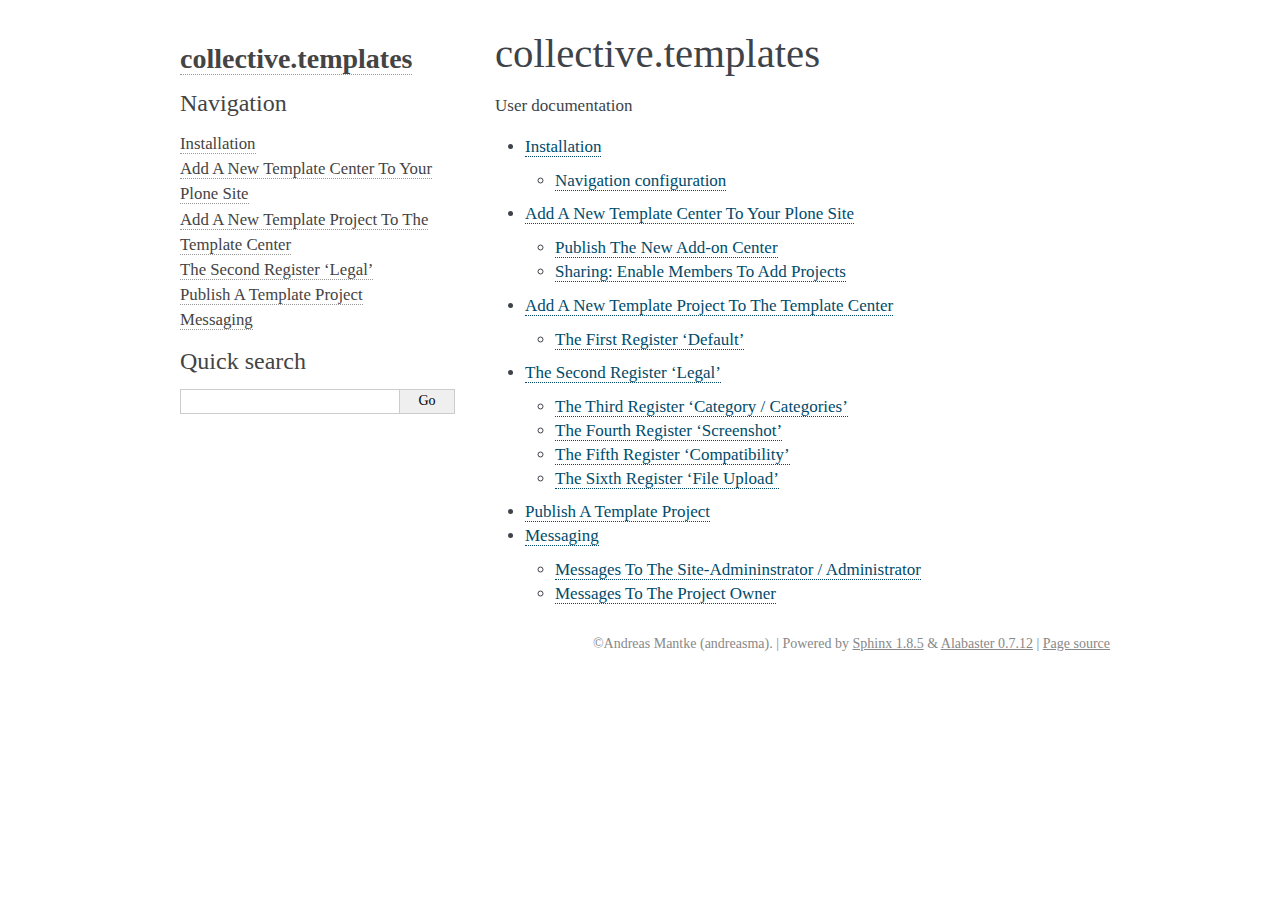
==== docs/html/index.html @ 9768138c "add html version of the documentation" ====
<!DOCTYPE html PUBLIC "-//W3C//DTD XHTML 1.0 Transitional//EN"
  "http://www.w3.org/TR/xhtml1/DTD/xhtml1-transitional.dtd">

<html xmlns="http://www.w3.org/1999/xhtml">
  <head>
    <meta http-equiv="X-UA-Compatible" content="IE=Edge" />
    <meta http-equiv="Content-Type" content="text/html; charset=utf-8" />
    <title>collective.templates &#8212; collective.templates 3.0 documentation</title>
    <link rel="stylesheet" href="_static/alabaster.css" type="text/css" />
    <link rel="stylesheet" href="_static/pygments.css" type="text/css" />
    <script type="text/javascript" id="documentation_options" data-url_root="./" src="_static/documentation_options.js"></script>
    <script type="text/javascript" src="_static/jquery.js"></script>
    <script type="text/javascript" src="_static/underscore.js"></script>
    <script type="text/javascript" src="_static/doctools.js"></script>
    <script type="text/javascript" src="_static/language_data.js"></script>
    <link rel="index" title="Index" href="genindex.html" />
    <link rel="search" title="Search" href="search.html" />
    <link rel="next" title="Installation" href="source/installation.html" />
   
  <link rel="stylesheet" href="_static/custom.css" type="text/css" />
  
  
  <meta name="viewport" content="width=device-width, initial-scale=0.9, maximum-scale=0.9" />

  </head><body>
  

    <div class="document">
      <div class="documentwrapper">
        <div class="bodywrapper">
          

          <div class="body" role="main">
            
  <div class="section" id="collective-templates">
<h1>collective.templates<a class="headerlink" href="#collective-templates" title="Permalink to this headline">¶</a></h1>
<p>User documentation</p>
<div class="toctree-wrapper compound">
<ul>
<li class="toctree-l1"><a class="reference internal" href="source/installation.html">Installation</a><ul>
<li class="toctree-l2"><a class="reference internal" href="source/installation.html#navigation-configuration">Navigation configuration</a></li>
</ul>
</li>
<li class="toctree-l1"><a class="reference internal" href="source/addnewtemplatecenter.html">Add A New Template Center To Your Plone Site</a><ul>
<li class="toctree-l2"><a class="reference internal" href="source/addnewtemplatecenter.html#publish-the-new-add-on-center">Publish The New Add-on Center</a></li>
<li class="toctree-l2"><a class="reference internal" href="source/addnewtemplatecenter.html#sharing-enable-members-to-add-projects">Sharing: Enable Members To Add Projects</a></li>
</ul>
</li>
<li class="toctree-l1"><a class="reference internal" href="source/addnewtemplateproject.html">Add A New Template Project To The Template Center</a><ul>
<li class="toctree-l2"><a class="reference internal" href="source/addnewtemplateproject.html#the-first-register-default">The First Register ‘Default’</a></li>
</ul>
</li>
<li class="toctree-l1"><a class="reference internal" href="source/addnewtemplateproject.html#the-second-register-legal">The Second Register ‘Legal’</a><ul>
<li class="toctree-l2"><a class="reference internal" href="source/addnewtemplateproject.html#the-third-register-category-categories">The Third Register ‘Category / Categories’</a></li>
<li class="toctree-l2"><a class="reference internal" href="source/addnewtemplateproject.html#the-fourth-register-screenshot">The Fourth Register ‘Screenshot’</a></li>
<li class="toctree-l2"><a class="reference internal" href="source/addnewtemplateproject.html#the-fifth-register-compatibility">The Fifth Register ‘Compatibility’</a></li>
<li class="toctree-l2"><a class="reference internal" href="source/addnewtemplateproject.html#the-sixth-register-file-upload">The Sixth Register ‘File Upload’</a></li>
</ul>
</li>
<li class="toctree-l1"><a class="reference internal" href="source/publishtemplateproject.html">Publish A Template Project</a></li>
<li class="toctree-l1"><a class="reference internal" href="source/messaging.html">Messaging</a><ul>
<li class="toctree-l2"><a class="reference internal" href="source/messaging.html#messages-to-the-site-admininstrator-administrator">Messages To The Site-Admininstrator / Administrator</a></li>
<li class="toctree-l2"><a class="reference internal" href="source/messaging.html#messages-to-the-project-owner">Messages To The Project Owner</a></li>
</ul>
</li>
</ul>
</div>
</div>


          </div>
          
        </div>
      </div>
      <div class="sphinxsidebar" role="navigation" aria-label="main navigation">
        <div class="sphinxsidebarwrapper">
<h1 class="logo"><a href="#">collective.templates</a></h1>








<h3>Navigation</h3>
<ul>
<li class="toctree-l1"><a class="reference internal" href="source/installation.html">Installation</a></li>
<li class="toctree-l1"><a class="reference internal" href="source/addnewtemplatecenter.html">Add A New Template Center To Your Plone Site</a></li>
<li class="toctree-l1"><a class="reference internal" href="source/addnewtemplateproject.html">Add A New Template Project To The Template Center</a></li>
<li class="toctree-l1"><a class="reference internal" href="source/addnewtemplateproject.html#the-second-register-legal">The Second Register ‘Legal’</a></li>
<li class="toctree-l1"><a class="reference internal" href="source/publishtemplateproject.html">Publish A Template Project</a></li>
<li class="toctree-l1"><a class="reference internal" href="source/messaging.html">Messaging</a></li>
</ul>

<div class="relations">
<h3>Related Topics</h3>
<ul>
  <li><a href="#">Documentation overview</a><ul>
      <li>Next: <a href="source/installation.html" title="next chapter">Installation</a></li>
  </ul></li>
</ul>
</div>
<div id="searchbox" style="display: none" role="search">
  <h3>Quick search</h3>
    <div class="searchformwrapper">
    <form class="search" action="search.html" method="get">
      <input type="text" name="q" />
      <input type="submit" value="Go" />
      <input type="hidden" name="check_keywords" value="yes" />
      <input type="hidden" name="area" value="default" />
    </form>
    </div>
</div>
<script type="text/javascript">$('#searchbox').show(0);</script>








        </div>
      </div>
      <div class="clearer"></div>
    </div>
    <div class="footer">
      &copy;Andreas Mantke (andreasma).
      
      |
      Powered by <a href="http://sphinx-doc.org/">Sphinx 1.8.5</a>
      &amp; <a href="https://github.com/bitprophet/alabaster">Alabaster 0.7.12</a>
      
      |
      <a href="_sources/index.rst.txt"
          rel="nofollow">Page source</a>
    </div>

    

    
  </body>
</html>
---- docs/html/_static/alabaster.css ----
@import url("basic.css");

/* -- page layout ----------------------------------------------------------- */

body {
    font-family: Georgia, serif;
    font-size: 17px;
    background-color: #fff;
    color: #000;
    margin: 0;
    padding: 0;
}


div.document {
    width: 940px;
    margin: 30px auto 0 auto;
}

div.documentwrapper {
    float: left;
    width: 100%;
}

div.bodywrapper {
    margin: 0 0 0 220px;
}

div.sphinxsidebar {
    width: 220px;
    font-size: 14px;
    line-height: 1.5;
}

hr {
    border: 1px solid #B1B4B6;
}

div.body {
    background-color: #fff;
    color: #3E4349;
    padding: 0 30px 0 30px;
}

div.body > .section {
    text-align: left;
}

div.footer {
    width: 940px;
    margin: 20px auto 30px auto;
    font-size: 14px;
    color: #888;
    text-align: right;
}

div.footer a {
    color: #888;
}

p.caption {
    font-family: inherit;
    font-size: inherit;
}


div.relations {
    display: none;
}


div.sphinxsidebar a {
    color: #444;
    text-decoration: none;
    border-bottom: 1px dotted #999;
}

div.sphinxsidebar a:hover {
    border-bottom: 1px solid #999;
}

div.sphinxsidebarwrapper {
    padding: 18px 10px;
}

div.sphinxsidebarwrapper p.logo {
    padding: 0;
    margin: -10px 0 0 0px;
    text-align: center;
}

div.sphinxsidebarwrapper h1.logo {
    margin-top: -10px;
    text-align: center;
    margin-bottom: 5px;
    text-align: left;
}

div.sphinxsidebarwrapper h1.logo-name {
    margin-top: 0px;
}

div.sphinxsidebarwrapper p.blurb {
    margin-top: 0;
    font-style: normal;
}

div.sphinxsidebar h3,
div.sphinxsidebar h4 {
    font-family: Georgia, serif;
    color: #444;
    font-size: 24px;
    font-weight: normal;
    margin: 0 0 5px 0;
    padding: 0;
}

div.sphinxsidebar h4 {
    font-size: 20px;
}

div.sphinxsidebar h3 a {
    color: #444;
}

div.sphinxsidebar p.logo a,
div.sphinxsidebar h3 a,
div.sphinxsidebar p.logo a:hover,
div.sphinxsidebar h3 a:hover {
    border: none;
}

div.sphinxsidebar p {
    color: #555;
    margin: 10px 0;
}

div.sphinxsidebar ul {
    margin: 10px 0;
    padding: 0;
    color: #000;
}

div.sphinxsidebar ul li.toctree-l1 > a {
    font-size: 120%;
}

div.sphinxsidebar ul li.toctree-l2 > a {
    font-size: 110%;
}

div.sphinxsidebar input {
    border: 1px solid #CCC;
    font-family: Georgia, serif;
    font-size: 1em;
}

div.sphinxsidebar hr {
    border: none;
    height: 1px;
    color: #AAA;
    background: #AAA;

    text-align: left;
    margin-left: 0;
    width: 50%;
}

div.sphinxsidebar .badge {
    border-bottom: none;
}

div.sphinxsidebar .badge:hover {
    border-bottom: none;
}

/* To address an issue with donation coming after search */
div.sphinxsidebar h3.donation {
    margin-top: 10px;
}

/* -- body styles ----------------------------------------------------------- */

a {
    color: #004B6B;
    text-decoration: underline;
}

a:hover {
    color: #6D4100;
    text-decoration: underline;
}

div.body h1,
div.body h2,
div.body h3,
div.body h4,
div.body h5,
div.body h6 {
    font-family: Georgia, serif;
    font-weight: normal;
    margin: 30px 0px 10px 0px;
    padding: 0;
}

div.body h1 { margin-top: 0; padding-top: 0; font-size: 240%; }
div.body h2 { font-size: 180%; }
div.body h3 { font-size: 150%; }
div.body h4 { font-size: 130%; }
div.body h5 { font-size: 100%; }
div.body h6 { font-size: 100%; }

a.headerlink {
    color: #DDD;
    padding: 0 4px;
    text-decoration: none;
}

a.headerlink:hover {
    color: #444;
    background: #EAEAEA;
}

div.body p, div.body dd, div.body li {
    line-height: 1.4em;
}

div.admonition {
    margin: 20px 0px;
    padding: 10px 30px;
    background-color: #EEE;
    border: 1px solid #CCC;
}

div.admonition tt.xref, div.admonition code.xref, div.admonition a tt {
    background-color: #FBFBFB;
    border-bottom: 1px solid #fafafa;
}

div.admonition p.admonition-title {
    font-family: Georgia, serif;
    font-weight: normal;
    font-size: 24px;
    margin: 0 0 10px 0;
    padding: 0;
    line-height: 1;
}

div.admonition p.last {
    margin-bottom: 0;
}

div.highlight {
    background-color: #fff;
}

dt:target, .highlight {
    background: #FAF3E8;
}

div.warning {
    background-color: #FCC;
    border: 1px solid #FAA;
}

div.danger {
    background-color: #FCC;
    border: 1px solid #FAA;
    -moz-box-shadow: 2px 2px 4px #D52C2C;
    -webkit-box-shadow: 2px 2px 4px #D52C2C;
    box-shadow: 2px 2px 4px #D52C2C;
}

div.error {
    background-color: #FCC;
    border: 1px solid #FAA;
    -moz-box-shadow: 2px 2px 4px #D52C2C;
    -webkit-box-shadow: 2px 2px 4px #D52C2C;
    box-shadow: 2px 2px 4px #D52C2C;
}

div.caution {
    background-color: #FCC;
    border: 1px solid #FAA;
}

div.attention {
    background-color: #FCC;
    border: 1px solid #FAA;
}

div.important {
    background-color: #EEE;
    border: 1px solid #CCC;
}

div.note {
    background-color: #EEE;
    border: 1px solid #CCC;
}

div.tip {
    background-color: #EEE;
    border: 1px solid #CCC;
}

div.hint {
    background-color: #EEE;
    border: 1px solid #CCC;
}

div.seealso {
    background-color: #EEE;
    border: 1px solid #CCC;
}

div.topic {
    background-color: #EEE;
}

p.admonition-title {
    display: inline;
}

p.admonition-title:after {
    content: ":";
}

pre, tt, code {
    font-family: 'Consolas', 'Menlo', 'DejaVu Sans Mono', 'Bitstream Vera Sans Mono', monospace;
    font-size: 0.9em;
}

.hll {
    background-color: #FFC;
    margin: 0 -12px;
    padding: 0 12px;
    display: block;
}

img.screenshot {
}

tt.descname, tt.descclassname, code.descname, code.descclassname {
    font-size: 0.95em;
}

tt.descname, code.descname {
    padding-right: 0.08em;
}

img.screenshot {
    -moz-box-shadow: 2px 2px 4px #EEE;
    -webkit-box-shadow: 2px 2px 4px #EEE;
    box-shadow: 2px 2px 4px #EEE;
}

table.docutils {
    border: 1px solid #888;
    -moz-box-shadow: 2px 2px 4px #EEE;
    -webkit-box-shadow: 2px 2px 4px #EEE;
    box-shadow: 2px 2px 4px #EEE;
}

table.docutils td, table.docutils th {
    border: 1px solid #888;
    padding: 0.25em 0.7em;
}

table.field-list, table.footnote {
    border: none;
    -moz-box-shadow: none;
    -webkit-box-shadow: none;
    box-shadow: none;
}

table.footnote {
    margin: 15px 0;
    width: 100%;
    border: 1px solid #EEE;
    background: #FDFDFD;
    font-size: 0.9em;
}

table.footnote + table.footnote {
    margin-top: -15px;
    border-top: none;
}

table.field-list th {
    padding: 0 0.8em 0 0;
}

table.field-list td {
    padding: 0;
}

table.field-list p {
    margin-bottom: 0.8em;
}

/* Cloned from
 * https://github.com/sphinx-doc/sphinx/commit/ef60dbfce09286b20b7385333d63a60321784e68
 */
.field-name {
    -moz-hyphens: manual;
    -ms-hyphens: manual;
    -webkit-hyphens: manual;
    hyphens: manual;
}

table.footnote td.label {
    width: .1px;
    padding: 0.3em 0 0.3em 0.5em;
}

table.footnote td {
    padding: 0.3em 0.5em;
}

dl {
    margin: 0;
    padding: 0;
}

dl dd {
    margin-left: 30px;
}

blockquote {
    margin: 0 0 0 30px;
    padding: 0;
}

ul, ol {
    /* Matches the 30px from the narrow-screen "li > ul" selector below */
    margin: 10px 0 10px 30px;
    padding: 0;
}

pre {
    background: #EEE;
    padding: 7px 30px;
    margin: 15px 0px;
    line-height: 1.3em;
}

div.viewcode-block:target {
    background: #ffd;
}

dl pre, blockquote pre, li pre {
    margin-left: 0;
    padding-left: 30px;
}

tt, code {
    background-color: #ecf0f3;
    color: #222;
    /* padding: 1px 2px; */
}

tt.xref, code.xref, a tt {
    background-color: #FBFBFB;
    border-bottom: 1px solid #fff;
}

a.reference {
    text-decoration: none;
    border-bottom: 1px dotted #004B6B;
}

/* Don't put an underline on images */
a.image-reference, a.image-reference:hover {
    border-bottom: none;
}

a.reference:hover {
    border-bottom: 1px solid #6D4100;
}

a.footnote-reference {
    text-decoration: none;
    font-size: 0.7em;
    vertical-align: top;
    border-bottom: 1px dotted #004B6B;
}

a.footnote-reference:hover {
    border-bottom: 1px solid #6D4100;
}

a:hover tt, a:hover code {
    background: #EEE;
}


@media screen and (max-width: 870px) {

    div.sphinxsidebar {
    	display: none;
    }

    div.document {
       width: 100%;

    }

    div.documentwrapper {
    	margin-left: 0;
    	margin-top: 0;
    	margin-right: 0;
    	margin-bottom: 0;
    }

    div.bodywrapper {
    	margin-top: 0;
    	margin-right: 0;
    	margin-bottom: 0;
    	margin-left: 0;
    }

    ul {
    	margin-left: 0;
    }

	li > ul {
        /* Matches the 30px from the "ul, ol" selector above */
		margin-left: 30px;
	}

    .document {
    	width: auto;
    }

    .footer {
    	width: auto;
    }

    .bodywrapper {
    	margin: 0;
    }

    .footer {
    	width: auto;
    }

    .github {
        display: none;
    }



}



@media screen and (max-width: 875px) {

    body {
        margin: 0;
        padding: 20px 30px;
    }

    div.documentwrapper {
        float: none;
        background: #fff;
    }

    div.sphinxsidebar {
        display: block;
        float: none;
        width: 102.5%;
        margin: 50px -30px -20px -30px;
        padding: 10px 20px;
        background: #333;
        color: #FFF;
    }

    div.sphinxsidebar h3, div.sphinxsidebar h4, div.sphinxsidebar p,
    div.sphinxsidebar h3 a {
        color: #fff;
    }

    div.sphinxsidebar a {
        color: #AAA;
    }

    div.sphinxsidebar p.logo {
        display: none;
    }

    div.document {
        width: 100%;
        margin: 0;
    }

    div.footer {
        display: none;
    }

    div.bodywrapper {
        margin: 0;
    }

    div.body {
        min-height: 0;
        padding: 0;
    }

    .rtd_doc_footer {
        display: none;
    }

    .document {
        width: auto;
    }

    .footer {
        width: auto;
    }

    .footer {
        width: auto;
    }

    .github {
        display: none;
    }
}


/* misc. */

.revsys-inline {
    display: none!important;
}

/* Make nested-list/multi-paragraph items look better in Releases changelog
 * pages. Without this, docutils' magical list fuckery causes inconsistent
 * formatting between different release sub-lists.
 */
div#changelog > div.section > ul > li > p:only-child {
    margin-bottom: 0;
}

/* Hide fugly table cell borders in ..bibliography:: directive output */
table.docutils.citation, table.docutils.citation td, table.docutils.citation th {
  border: none;
  /* Below needed in some edge cases; if not applied, bottom shadows appear */
  -moz-box-shadow: none;
  -webkit-box-shadow: none;
  box-shadow: none;
}


/* relbar */

.related {
    line-height: 30px;
    width: 100%;
    font-size: 0.9rem;
}

.related.top {
    border-bottom: 1px solid #EEE;
    margin-bottom: 20px;
}

.related.bottom {
    border-top: 1px solid #EEE;
}

.related ul {
    padding: 0;
    margin: 0;
    list-style: none;
}

.related li {
    display: inline;
}

nav#rellinks {
    float: right;
}

nav#rellinks li+li:before {
    content: "|";
}

nav#breadcrumbs li+li:before {
    content: "\00BB";
}

/* Hide certain items when printing */
@media print {
    div.related {
        display: none;
    }
}
---- docs/html/_static/pygments.css ----
.highlight .hll { background-color: #ffffcc }
.highlight  { background: #eeffcc; }
.highlight .c { color: #408090; font-style: italic } /* Comment */
.highlight .err { border: 1px solid #FF0000 } /* Error */
.highlight .k { color: #007020; font-weight: bold } /* Keyword */
.highlight .o { color: #666666 } /* Operator */
.highlight .ch { color: #408090; font-style: italic } /* Comment.Hashbang */
.highlight .cm { color: #408090; font-style: italic } /* Comment.Multiline */
.highlight .cp { color: #007020 } /* Comment.Preproc */
.highlight .cpf { color: #408090; font-style: italic } /* Comment.PreprocFile */
.highlight .c1 { color: #408090; font-style: italic } /* Comment.Single */
.highlight .cs { color: #408090; background-color: #fff0f0 } /* Comment.Special */
.highlight .gd { color: #A00000 } /* Generic.Deleted */
.highlight .ge { font-style: italic } /* Generic.Emph */
.highlight .gr { color: #FF0000 } /* Generic.Error */
.highlight .gh { color: #000080; font-weight: bold } /* Generic.Heading */
.highlight .gi { color: #00A000 } /* Generic.Inserted */
.highlight .go { color: #333333 } /* Generic.Output */
.highlight .gp { color: #c65d09; font-weight: bold } /* Generic.Prompt */
.highlight .gs { font-weight: bold } /* Generic.Strong */
.highlight .gu { color: #800080; font-weight: bold } /* Generic.Subheading */
.highlight .gt { color: #0044DD } /* Generic.Traceback */
.highlight .kc { color: #007020; font-weight: bold } /* Keyword.Constant */
.highlight .kd { color: #007020; font-weight: bold } /* Keyword.Declaration */
.highlight .kn { color: #007020; font-weight: bold } /* Keyword.Namespace */
.highlight .kp { color: #007020 } /* Keyword.Pseudo */
.highlight .kr { color: #007020; font-weight: bold } /* Keyword.Reserved */
.highlight .kt { color: #902000 } /* Keyword.Type */
.highlight .m { color: #208050 } /* Literal.Number */
.highlight .s { color: #4070a0 } /* Literal.String */
.highlight .na { color: #4070a0 } /* Name.Attribute */
.highlight .nb { color: #007020 } /* Name.Builtin */
.highlight .nc { color: #0e84b5; font-weight: bold } /* Name.Class */
.highlight .no { color: #60add5 } /* Name.Constant */
.highlight .nd { color: #555555; font-weight: bold } /* Name.Decorator */
.highlight .ni { color: #d55537; font-weight: bold } /* Name.Entity */
.highlight .ne { color: #007020 } /* Name.Exception */
.highlight .nf { color: #06287e } /* Name.Function */
.highlight .nl { color: #002070; font-weight: bold } /* Name.Label */
.highlight .nn { color: #0e84b5; font-weight: bold } /* Name.Namespace */
.highlight .nt { color: #062873; font-weight: bold } /* Name.Tag */
.highlight .nv { color: #bb60d5 } /* Name.Variable */
.highlight .ow { color: #007020; font-weight: bold } /* Operator.Word */
.highlight .w { color: #bbbbbb } /* Text.Whitespace */
.highlight .mb { color: #208050 } /* Literal.Number.Bin */
.highlight .mf { color: #208050 } /* Literal.Number.Float */
.highlight .mh { color: #208050 } /* Literal.Number.Hex */
.highlight .mi { color: #208050 } /* Literal.Number.Integer */
.highlight .mo { color: #208050 } /* Literal.Number.Oct */
.highlight .sa { color: #4070a0 } /* Literal.String.Affix */
.highlight .sb { color: #4070a0 } /* Literal.String.Backtick */
.highlight .sc { color: #4070a0 } /* Literal.String.Char */
.highlight .dl { color: #4070a0 } /* Literal.String.Delimiter */
.highlight .sd { color: #4070a0; font-style: italic } /* Literal.String.Doc */
.highlight .s2 { color: #4070a0 } /* Literal.String.Double */
.highlight .se { color: #4070a0; font-weight: bold } /* Literal.String.Escape */
.highlight .sh { color: #4070a0 } /* Literal.String.Heredoc */
.highlight .si { color: #70a0d0; font-style: italic } /* Literal.String.Interpol */
.highlight .sx { color: #c65d09 } /* Literal.String.Other */
.highlight .sr { color: #235388 } /* Literal.String.Regex */
.highlight .s1 { color: #4070a0 } /* Literal.String.Single */
.highlight .ss { color: #517918 } /* Literal.String.Symbol */
.highlight .bp { color: #007020 } /* Name.Builtin.Pseudo */
.highlight .fm { color: #06287e } /* Name.Function.Magic */
.highlight .vc { color: #bb60d5 } /* Name.Variable.Class */
.highlight .vg { color: #bb60d5 } /* Name.Variable.Global */
.highlight .vi { color: #bb60d5 } /* Name.Variable.Instance */
.highlight .vm { color: #bb60d5 } /* Name.Variable.Magic */
.highlight .il { color: #208050 } /* Literal.Number.Integer.Long */
---- docs/html/_static/custom.css ----
div.bodywrapper{
    margin: 0 0 0 295px;
}

div.sphinxsidebar{
    width: 295px;
}
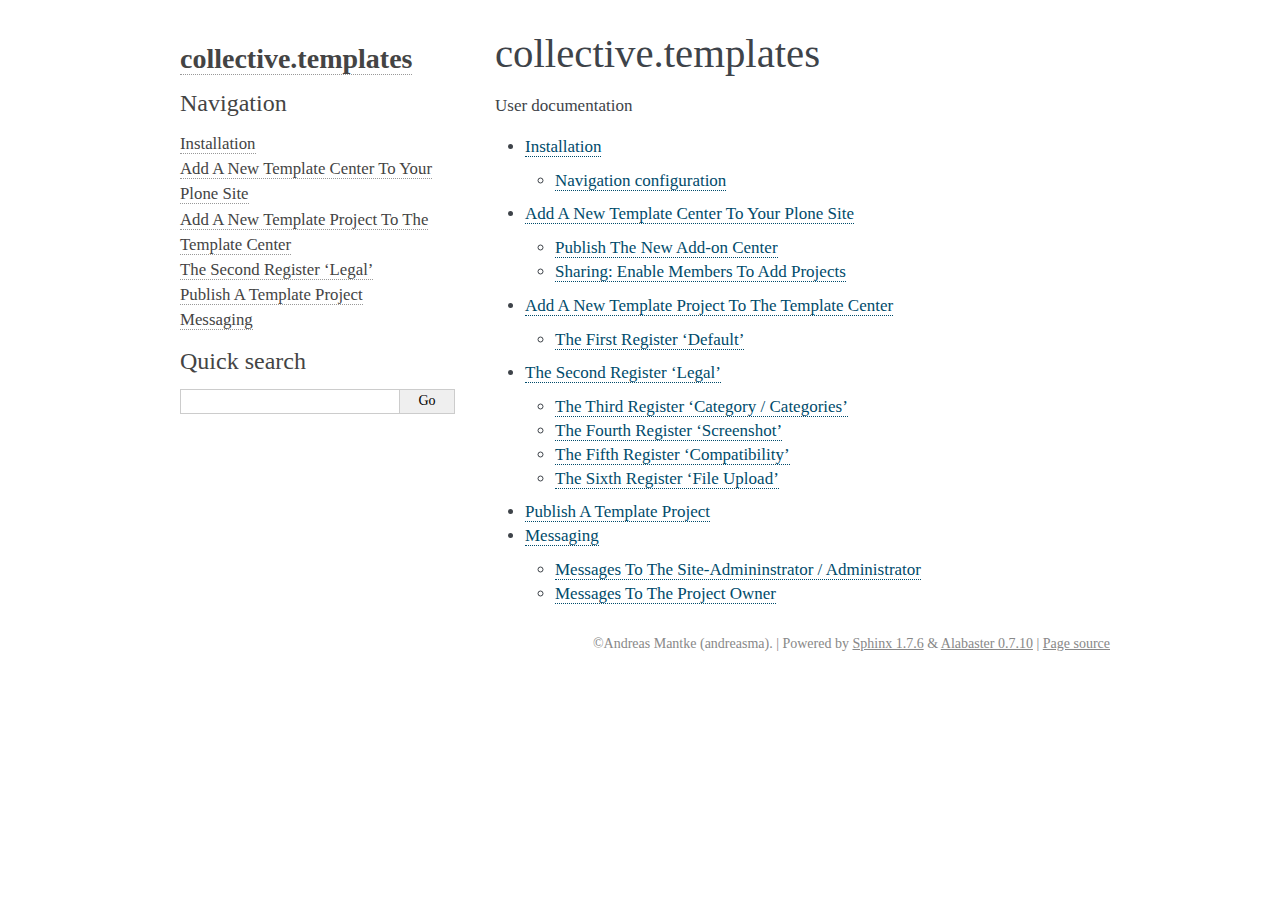
==== commit 56a14984: "Update documentation in html and pdf file format." ====
--- a/docs/html/index.html
+++ b/docs/html/index.html
@@ -6,14 +6,13 @@
   <head>
     <meta http-equiv="X-UA-Compatible" content="IE=Edge" />
     <meta http-equiv="Content-Type" content="text/html; charset=utf-8" />
-    <title>collective.templates &#8212; collective.templates 3.0 documentation</title>
+    <title>collective.templates &#8212; collective.templates 1.0 documentation</title>
     <link rel="stylesheet" href="_static/alabaster.css" type="text/css" />
     <link rel="stylesheet" href="_static/pygments.css" type="text/css" />
     <script type="text/javascript" id="documentation_options" data-url_root="./" src="_static/documentation_options.js"></script>
     <script type="text/javascript" src="_static/jquery.js"></script>
     <script type="text/javascript" src="_static/underscore.js"></script>
     <script type="text/javascript" src="_static/doctools.js"></script>
-    <script type="text/javascript" src="_static/language_data.js"></script>
     <link rel="index" title="Index" href="genindex.html" />
     <link rel="search" title="Search" href="search.html" />
     <link rel="next" title="Installation" href="source/installation.html" />
@@ -29,8 +28,6 @@
     <div class="document">
       <div class="documentwrapper">
         <div class="bodywrapper">
-          
-
           <div class="body" role="main">
             
   <div class="section" id="collective-templates">
@@ -70,7 +67,6 @@
 
 
           </div>
-          
         </div>
       </div>
       <div class="sphinxsidebar" role="navigation" aria-label="main navigation">
@@ -114,14 +110,6 @@
     </div>
 </div>
 <script type="text/javascript">$('#searchbox').show(0);</script>
-
-
-
-
-
-
-
-
         </div>
       </div>
       <div class="clearer"></div>
@@ -130,8 +118,8 @@
       &copy;Andreas Mantke (andreasma).
       
       |
-      Powered by <a href="http://sphinx-doc.org/">Sphinx 1.8.5</a>
-      &amp; <a href="https://github.com/bitprophet/alabaster">Alabaster 0.7.12</a>
+      Powered by <a href="http://sphinx-doc.org/">Sphinx 1.7.6</a>
+      &amp; <a href="https://github.com/bitprophet/alabaster">Alabaster 0.7.10</a>
       
       |
       <a href="_sources/index.rst.txt"
--- a/docs/html/_static/alabaster.css
+++ b/docs/html/_static/alabaster.css
@@ -1,9 +1,61 @@
+
+
+
+
+
+
+
+
+
+
+
+
+
+
+
+
+
+
+
+
+
+
+
+
+
+
+
+
+
+
+
+
+
+
+
+
+
+
+
+
+
+
+
+
+
+
+
+
+
+
+
+
 @import url("basic.css");
 
 /* -- page layout ----------------------------------------------------------- */
 
 body {
-    font-family: Georgia, serif;
+    font-family: 'goudy old style', 'minion pro', 'bell mt', Georgia, 'Hiragino Mincho Pro', serif;
     font-size: 17px;
     background-color: #fff;
     color: #000;
@@ -107,7 +159,7 @@
 
 div.sphinxsidebar h3,
 div.sphinxsidebar h4 {
-    font-family: Georgia, serif;
+    font-family: 'Garamond', 'Georgia', serif;
     color: #444;
     font-size: 24px;
     font-weight: normal;
@@ -151,7 +203,7 @@
 
 div.sphinxsidebar input {
     border: 1px solid #CCC;
-    font-family: Georgia, serif;
+    font-family: 'goudy old style', 'minion pro', 'bell mt', Georgia, 'Hiragino Mincho Pro', serif;
     font-size: 1em;
 }
 
@@ -164,19 +216,6 @@
     text-align: left;
     margin-left: 0;
     width: 50%;
-}
-
-div.sphinxsidebar .badge {
-    border-bottom: none;
-}
-
-div.sphinxsidebar .badge:hover {
-    border-bottom: none;
-}
-
-/* To address an issue with donation coming after search */
-div.sphinxsidebar h3.donation {
-    margin-top: 10px;
 }
 
 /* -- body styles ----------------------------------------------------------- */
@@ -197,7 +236,7 @@
 div.body h4,
 div.body h5,
 div.body h6 {
-    font-family: Georgia, serif;
+    font-family: 'Garamond', 'Georgia', serif;
     font-weight: normal;
     margin: 30px 0px 10px 0px;
     padding: 0;
@@ -238,7 +277,7 @@
 }
 
 div.admonition p.admonition-title {
-    font-family: Georgia, serif;
+    font-family: 'Garamond', 'Georgia', serif;
     font-weight: normal;
     font-size: 24px;
     margin: 0 0 10px 0;
@@ -327,7 +366,7 @@
 }
 
 pre, tt, code {
-    font-family: 'Consolas', 'Menlo', 'DejaVu Sans Mono', 'Bitstream Vera Sans Mono', monospace;
+    font-family: 'Consolas', 'Menlo', 'Deja Vu Sans Mono', 'Bitstream Vera Sans Mono', monospace;
     font-size: 0.9em;
 }
 
@@ -651,51 +690,4 @@
   -moz-box-shadow: none;
   -webkit-box-shadow: none;
   box-shadow: none;
-}
-
-
-/* relbar */
-
-.related {
-    line-height: 30px;
-    width: 100%;
-    font-size: 0.9rem;
-}
-
-.related.top {
-    border-bottom: 1px solid #EEE;
-    margin-bottom: 20px;
-}
-
-.related.bottom {
-    border-top: 1px solid #EEE;
-}
-
-.related ul {
-    padding: 0;
-    margin: 0;
-    list-style: none;
-}
-
-.related li {
-    display: inline;
-}
-
-nav#rellinks {
-    float: right;
-}
-
-nav#rellinks li+li:before {
-    content: "|";
-}
-
-nav#breadcrumbs li+li:before {
-    content: "\00BB";
-}
-
-/* Hide certain items when printing */
-@media print {
-    div.related {
-        display: none;
-    }
 }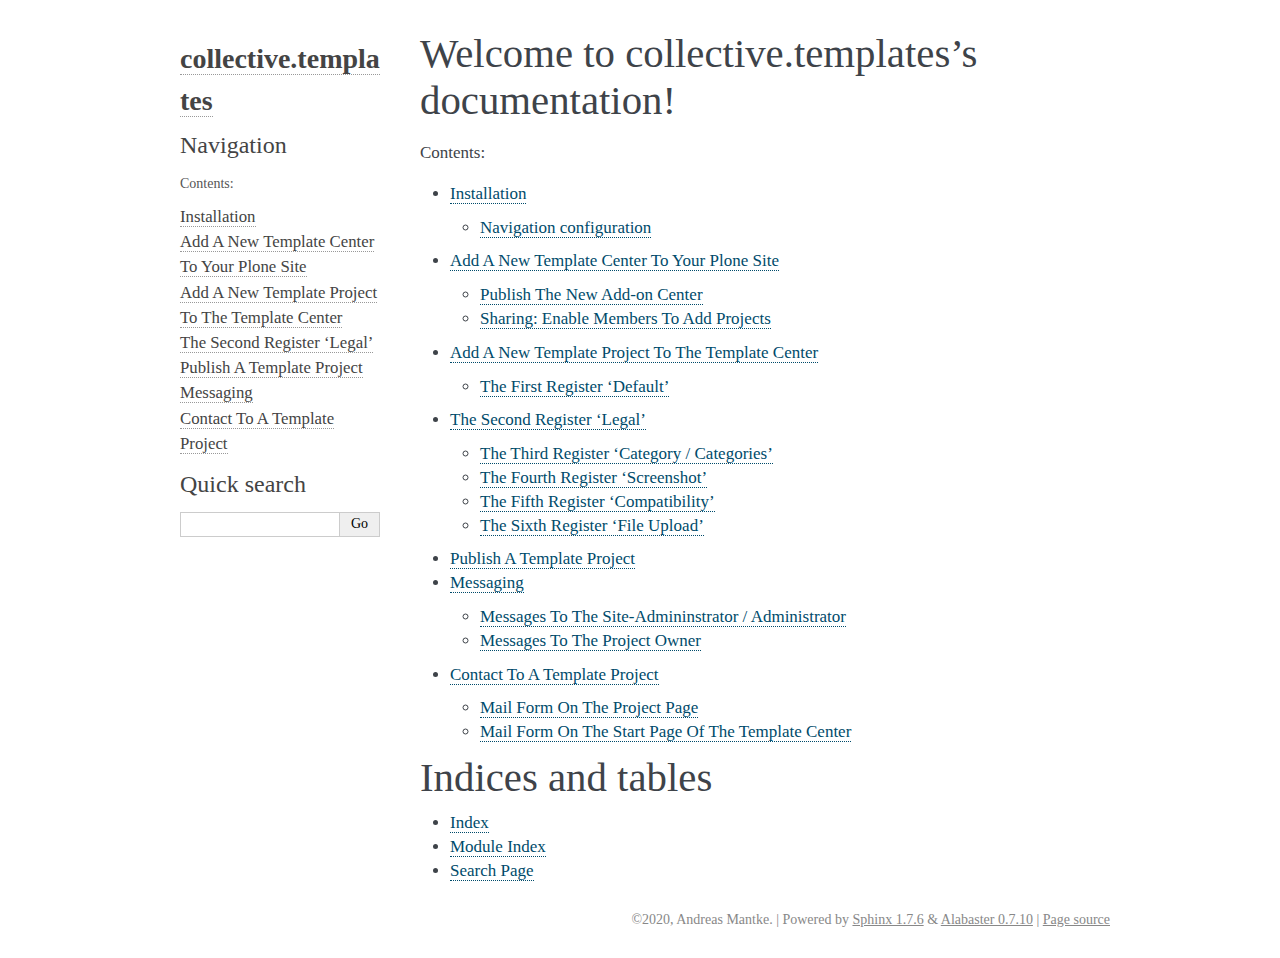
==== commit b794615c: "Add new documentation in html file format." ====
--- a/docs/html/index.html
+++ b/docs/html/index.html
@@ -6,7 +6,7 @@
   <head>
     <meta http-equiv="X-UA-Compatible" content="IE=Edge" />
     <meta http-equiv="Content-Type" content="text/html; charset=utf-8" />
-    <title>collective.templates &#8212; collective.templates 1.0 documentation</title>
+    <title>Welcome to collective.templates’s documentation! &#8212; collective.templates 1.2 documentation</title>
     <link rel="stylesheet" href="_static/alabaster.css" type="text/css" />
     <link rel="stylesheet" href="_static/pygments.css" type="text/css" />
     <script type="text/javascript" id="documentation_options" data-url_root="./" src="_static/documentation_options.js"></script>
@@ -15,7 +15,7 @@
     <script type="text/javascript" src="_static/doctools.js"></script>
     <link rel="index" title="Index" href="genindex.html" />
     <link rel="search" title="Search" href="search.html" />
-    <link rel="next" title="Installation" href="source/installation.html" />
+    <link rel="next" title="Installation" href="installation.html" />
    
   <link rel="stylesheet" href="_static/custom.css" type="text/css" />
   
@@ -30,39 +30,52 @@
         <div class="bodywrapper">
           <div class="body" role="main">
             
-  <div class="section" id="collective-templates">
-<h1>collective.templates<a class="headerlink" href="#collective-templates" title="Permalink to this headline">¶</a></h1>
-<p>User documentation</p>
+  <div class="section" id="welcome-to-collective-templates-s-documentation">
+<h1>Welcome to collective.templates’s documentation!<a class="headerlink" href="#welcome-to-collective-templates-s-documentation" title="Permalink to this headline">¶</a></h1>
 <div class="toctree-wrapper compound">
+<p class="caption"><span class="caption-text">Contents:</span></p>
 <ul>
-<li class="toctree-l1"><a class="reference internal" href="source/installation.html">Installation</a><ul>
-<li class="toctree-l2"><a class="reference internal" href="source/installation.html#navigation-configuration">Navigation configuration</a></li>
+<li class="toctree-l1"><a class="reference internal" href="installation.html">Installation</a><ul>
+<li class="toctree-l2"><a class="reference internal" href="installation.html#navigation-configuration">Navigation configuration</a></li>
 </ul>
 </li>
-<li class="toctree-l1"><a class="reference internal" href="source/addnewtemplatecenter.html">Add A New Template Center To Your Plone Site</a><ul>
-<li class="toctree-l2"><a class="reference internal" href="source/addnewtemplatecenter.html#publish-the-new-add-on-center">Publish The New Add-on Center</a></li>
-<li class="toctree-l2"><a class="reference internal" href="source/addnewtemplatecenter.html#sharing-enable-members-to-add-projects">Sharing: Enable Members To Add Projects</a></li>
+<li class="toctree-l1"><a class="reference internal" href="addnewtemplatecenter.html">Add A New Template Center To Your Plone Site</a><ul>
+<li class="toctree-l2"><a class="reference internal" href="addnewtemplatecenter.html#publish-the-new-add-on-center">Publish The New Add-on Center</a></li>
+<li class="toctree-l2"><a class="reference internal" href="addnewtemplatecenter.html#sharing-enable-members-to-add-projects">Sharing: Enable Members To Add Projects</a></li>
 </ul>
 </li>
-<li class="toctree-l1"><a class="reference internal" href="source/addnewtemplateproject.html">Add A New Template Project To The Template Center</a><ul>
-<li class="toctree-l2"><a class="reference internal" href="source/addnewtemplateproject.html#the-first-register-default">The First Register ‘Default’</a></li>
+<li class="toctree-l1"><a class="reference internal" href="addnewtemplateproject.html">Add A New Template Project To The Template Center</a><ul>
+<li class="toctree-l2"><a class="reference internal" href="addnewtemplateproject.html#the-first-register-default">The First Register ‘Default’</a></li>
 </ul>
 </li>
-<li class="toctree-l1"><a class="reference internal" href="source/addnewtemplateproject.html#the-second-register-legal">The Second Register ‘Legal’</a><ul>
-<li class="toctree-l2"><a class="reference internal" href="source/addnewtemplateproject.html#the-third-register-category-categories">The Third Register ‘Category / Categories’</a></li>
-<li class="toctree-l2"><a class="reference internal" href="source/addnewtemplateproject.html#the-fourth-register-screenshot">The Fourth Register ‘Screenshot’</a></li>
-<li class="toctree-l2"><a class="reference internal" href="source/addnewtemplateproject.html#the-fifth-register-compatibility">The Fifth Register ‘Compatibility’</a></li>
-<li class="toctree-l2"><a class="reference internal" href="source/addnewtemplateproject.html#the-sixth-register-file-upload">The Sixth Register ‘File Upload’</a></li>
+<li class="toctree-l1"><a class="reference internal" href="addnewtemplateproject.html#the-second-register-legal">The Second Register ‘Legal’</a><ul>
+<li class="toctree-l2"><a class="reference internal" href="addnewtemplateproject.html#the-third-register-category-categories">The Third Register ‘Category / Categories’</a></li>
+<li class="toctree-l2"><a class="reference internal" href="addnewtemplateproject.html#the-fourth-register-screenshot">The Fourth Register ‘Screenshot’</a></li>
+<li class="toctree-l2"><a class="reference internal" href="addnewtemplateproject.html#the-fifth-register-compatibility">The Fifth Register ‘Compatibility’</a></li>
+<li class="toctree-l2"><a class="reference internal" href="addnewtemplateproject.html#the-sixth-register-file-upload">The Sixth Register ‘File Upload’</a></li>
 </ul>
 </li>
-<li class="toctree-l1"><a class="reference internal" href="source/publishtemplateproject.html">Publish A Template Project</a></li>
-<li class="toctree-l1"><a class="reference internal" href="source/messaging.html">Messaging</a><ul>
-<li class="toctree-l2"><a class="reference internal" href="source/messaging.html#messages-to-the-site-admininstrator-administrator">Messages To The Site-Admininstrator / Administrator</a></li>
-<li class="toctree-l2"><a class="reference internal" href="source/messaging.html#messages-to-the-project-owner">Messages To The Project Owner</a></li>
+<li class="toctree-l1"><a class="reference internal" href="publishtemplateproject.html">Publish A Template Project</a></li>
+<li class="toctree-l1"><a class="reference internal" href="messaging.html">Messaging</a><ul>
+<li class="toctree-l2"><a class="reference internal" href="messaging.html#messages-to-the-site-admininstrator-administrator">Messages To The Site-Admininstrator / Administrator</a></li>
+<li class="toctree-l2"><a class="reference internal" href="messaging.html#messages-to-the-project-owner">Messages To The Project Owner</a></li>
+</ul>
+</li>
+<li class="toctree-l1"><a class="reference internal" href="contacttotemplateproject.html">Contact To A Template Project</a><ul>
+<li class="toctree-l2"><a class="reference internal" href="contacttotemplateproject.html#mail-form-on-the-project-page">Mail Form On The Project Page</a></li>
+<li class="toctree-l2"><a class="reference internal" href="contacttotemplateproject.html#mail-form-on-the-start-page-of-the-template-center">Mail Form On The Start Page Of The Template Center</a></li>
 </ul>
 </li>
 </ul>
 </div>
+</div>
+<div class="section" id="indices-and-tables">
+<h1>Indices and tables<a class="headerlink" href="#indices-and-tables" title="Permalink to this headline">¶</a></h1>
+<ul class="simple">
+<li><a class="reference internal" href="genindex.html"><span class="std std-ref">Index</span></a></li>
+<li><a class="reference internal" href="py-modindex.html"><span class="std std-ref">Module Index</span></a></li>
+<li><a class="reference internal" href="search.html"><span class="std std-ref">Search Page</span></a></li>
+</ul>
 </div>
 
 
@@ -81,20 +94,22 @@
 
 
 <h3>Navigation</h3>
+<p class="caption"><span class="caption-text">Contents:</span></p>
 <ul>
-<li class="toctree-l1"><a class="reference internal" href="source/installation.html">Installation</a></li>
-<li class="toctree-l1"><a class="reference internal" href="source/addnewtemplatecenter.html">Add A New Template Center To Your Plone Site</a></li>
-<li class="toctree-l1"><a class="reference internal" href="source/addnewtemplateproject.html">Add A New Template Project To The Template Center</a></li>
-<li class="toctree-l1"><a class="reference internal" href="source/addnewtemplateproject.html#the-second-register-legal">The Second Register ‘Legal’</a></li>
-<li class="toctree-l1"><a class="reference internal" href="source/publishtemplateproject.html">Publish A Template Project</a></li>
-<li class="toctree-l1"><a class="reference internal" href="source/messaging.html">Messaging</a></li>
+<li class="toctree-l1"><a class="reference internal" href="installation.html">Installation</a></li>
+<li class="toctree-l1"><a class="reference internal" href="addnewtemplatecenter.html">Add A New Template Center To Your Plone Site</a></li>
+<li class="toctree-l1"><a class="reference internal" href="addnewtemplateproject.html">Add A New Template Project To The Template Center</a></li>
+<li class="toctree-l1"><a class="reference internal" href="addnewtemplateproject.html#the-second-register-legal">The Second Register ‘Legal’</a></li>
+<li class="toctree-l1"><a class="reference internal" href="publishtemplateproject.html">Publish A Template Project</a></li>
+<li class="toctree-l1"><a class="reference internal" href="messaging.html">Messaging</a></li>
+<li class="toctree-l1"><a class="reference internal" href="contacttotemplateproject.html">Contact To A Template Project</a></li>
 </ul>
 
 <div class="relations">
 <h3>Related Topics</h3>
 <ul>
   <li><a href="#">Documentation overview</a><ul>
-      <li>Next: <a href="source/installation.html" title="next chapter">Installation</a></li>
+      <li>Next: <a href="installation.html" title="next chapter">Installation</a></li>
   </ul></li>
 </ul>
 </div>
@@ -115,7 +130,7 @@
       <div class="clearer"></div>
     </div>
     <div class="footer">
-      &copy;Andreas Mantke (andreasma).
+      &copy;2020, Andreas Mantke.
       
       |
       Powered by <a href="http://sphinx-doc.org/">Sphinx 1.7.6</a>
--- a/docs/html/_static/custom.css
+++ b/docs/html/_static/custom.css
@@ -1,10 +1 @@
-div.bodywrapper{
-    margin: 0 0 0 295px;
-}
-
-div.sphinxsidebar{
-    width: 295px;
-}
-
-
-
+/* This file intentionally left blank. */
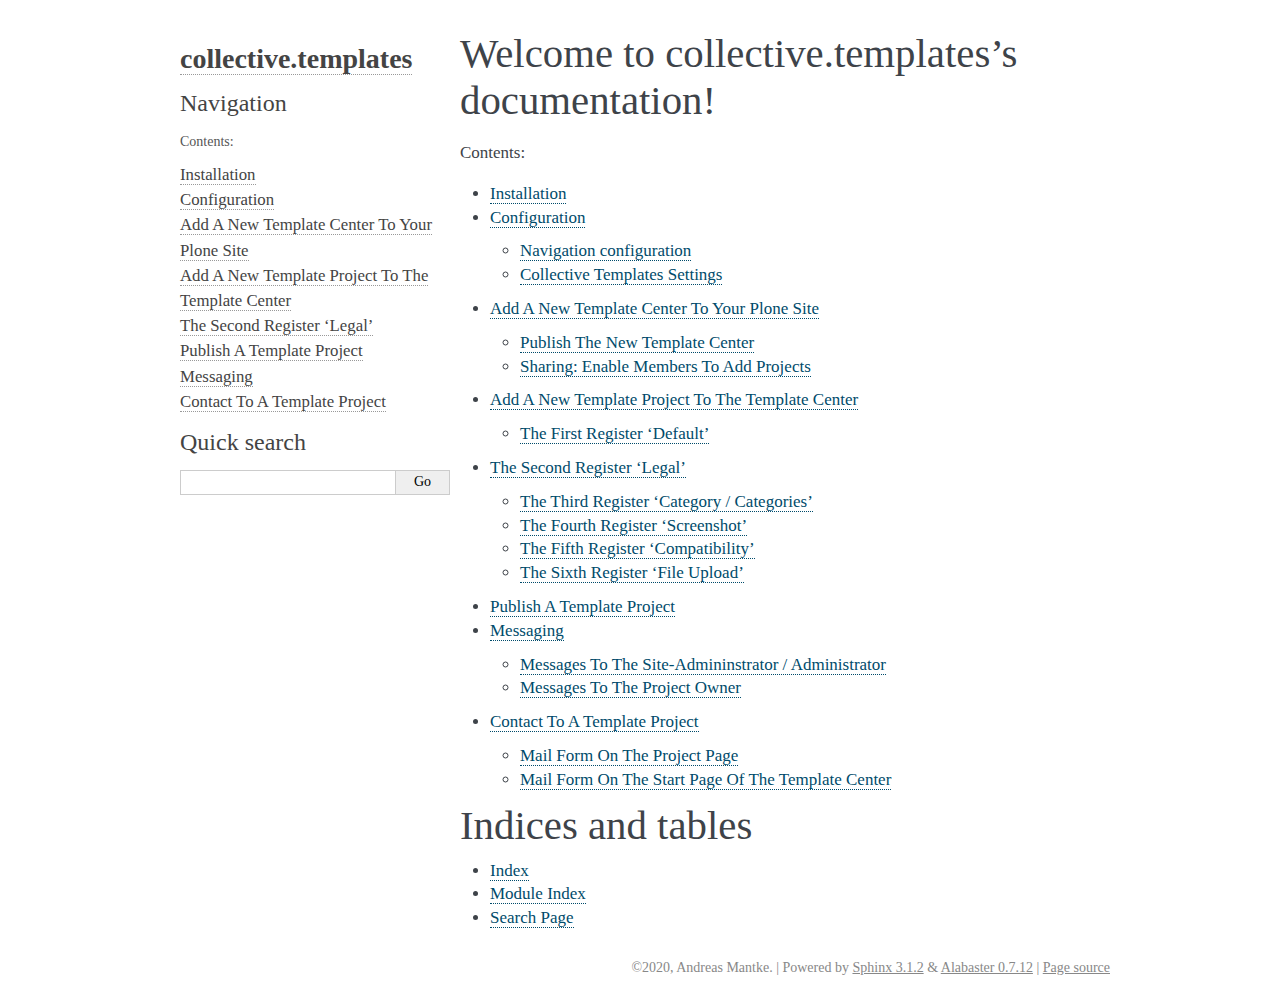
==== commit 7468d622: "Update documentation in html file format." ====
--- a/docs/html/index.html
+++ b/docs/html/index.html
@@ -1,18 +1,18 @@
 
-<!DOCTYPE html PUBLIC "-//W3C//DTD XHTML 1.0 Transitional//EN"
-  "http://www.w3.org/TR/xhtml1/DTD/xhtml1-transitional.dtd">
+<!DOCTYPE html>
 
-<html xmlns="http://www.w3.org/1999/xhtml">
+<html>
   <head>
-    <meta http-equiv="X-UA-Compatible" content="IE=Edge" />
-    <meta http-equiv="Content-Type" content="text/html; charset=utf-8" />
-    <title>Welcome to collective.templates’s documentation! &#8212; collective.templates 1.2 documentation</title>
+    <meta charset="utf-8" />
+    <meta name="viewport" content="width=device-width, initial-scale=1.0">
+    <title>Welcome to collective.templates’s documentation! &#8212; collective.templates  documentation</title>
     <link rel="stylesheet" href="_static/alabaster.css" type="text/css" />
     <link rel="stylesheet" href="_static/pygments.css" type="text/css" />
-    <script type="text/javascript" id="documentation_options" data-url_root="./" src="_static/documentation_options.js"></script>
-    <script type="text/javascript" src="_static/jquery.js"></script>
-    <script type="text/javascript" src="_static/underscore.js"></script>
-    <script type="text/javascript" src="_static/doctools.js"></script>
+    <script id="documentation_options" data-url_root="./" src="_static/documentation_options.js"></script>
+    <script src="_static/jquery.js"></script>
+    <script src="_static/underscore.js"></script>
+    <script src="_static/doctools.js"></script>
+    <script src="_static/language_data.js"></script>
     <link rel="index" title="Index" href="genindex.html" />
     <link rel="search" title="Search" href="search.html" />
     <link rel="next" title="Installation" href="installation.html" />
@@ -28,6 +28,8 @@
     <div class="document">
       <div class="documentwrapper">
         <div class="bodywrapper">
+          
+
           <div class="body" role="main">
             
   <div class="section" id="welcome-to-collective-templates-s-documentation">
@@ -35,12 +37,14 @@
 <div class="toctree-wrapper compound">
 <p class="caption"><span class="caption-text">Contents:</span></p>
 <ul>
-<li class="toctree-l1"><a class="reference internal" href="installation.html">Installation</a><ul>
-<li class="toctree-l2"><a class="reference internal" href="installation.html#navigation-configuration">Navigation configuration</a></li>
+<li class="toctree-l1"><a class="reference internal" href="installation.html">Installation</a></li>
+<li class="toctree-l1"><a class="reference internal" href="configuration.html">Configuration</a><ul>
+<li class="toctree-l2"><a class="reference internal" href="configuration.html#navigation-configuration">Navigation configuration</a></li>
+<li class="toctree-l2"><a class="reference internal" href="configuration.html#collective-templates-settings">Collective Templates Settings</a></li>
 </ul>
 </li>
 <li class="toctree-l1"><a class="reference internal" href="addnewtemplatecenter.html">Add A New Template Center To Your Plone Site</a><ul>
-<li class="toctree-l2"><a class="reference internal" href="addnewtemplatecenter.html#publish-the-new-add-on-center">Publish The New Add-on Center</a></li>
+<li class="toctree-l2"><a class="reference internal" href="addnewtemplatecenter.html#publish-the-new-template-center">Publish The New Template Center</a></li>
 <li class="toctree-l2"><a class="reference internal" href="addnewtemplatecenter.html#sharing-enable-members-to-add-projects">Sharing: Enable Members To Add Projects</a></li>
 </ul>
 </li>
@@ -72,14 +76,15 @@
 <div class="section" id="indices-and-tables">
 <h1>Indices and tables<a class="headerlink" href="#indices-and-tables" title="Permalink to this headline">¶</a></h1>
 <ul class="simple">
-<li><a class="reference internal" href="genindex.html"><span class="std std-ref">Index</span></a></li>
-<li><a class="reference internal" href="py-modindex.html"><span class="std std-ref">Module Index</span></a></li>
-<li><a class="reference internal" href="search.html"><span class="std std-ref">Search Page</span></a></li>
+<li><p><a class="reference internal" href="genindex.html"><span class="std std-ref">Index</span></a></p></li>
+<li><p><a class="reference internal" href="py-modindex.html"><span class="std std-ref">Module Index</span></a></p></li>
+<li><p><a class="reference internal" href="search.html"><span class="std std-ref">Search Page</span></a></p></li>
 </ul>
 </div>
 
 
           </div>
+          
         </div>
       </div>
       <div class="sphinxsidebar" role="navigation" aria-label="main navigation">
@@ -97,6 +102,7 @@
 <p class="caption"><span class="caption-text">Contents:</span></p>
 <ul>
 <li class="toctree-l1"><a class="reference internal" href="installation.html">Installation</a></li>
+<li class="toctree-l1"><a class="reference internal" href="configuration.html">Configuration</a></li>
 <li class="toctree-l1"><a class="reference internal" href="addnewtemplatecenter.html">Add A New Template Center To Your Plone Site</a></li>
 <li class="toctree-l1"><a class="reference internal" href="addnewtemplateproject.html">Add A New Template Project To The Template Center</a></li>
 <li class="toctree-l1"><a class="reference internal" href="addnewtemplateproject.html#the-second-register-legal">The Second Register ‘Legal’</a></li>
@@ -114,17 +120,23 @@
 </ul>
 </div>
 <div id="searchbox" style="display: none" role="search">
-  <h3>Quick search</h3>
+  <h3 id="searchlabel">Quick search</h3>
     <div class="searchformwrapper">
     <form class="search" action="search.html" method="get">
-      <input type="text" name="q" />
+      <input type="text" name="q" aria-labelledby="searchlabel" />
       <input type="submit" value="Go" />
-      <input type="hidden" name="check_keywords" value="yes" />
-      <input type="hidden" name="area" value="default" />
     </form>
     </div>
 </div>
-<script type="text/javascript">$('#searchbox').show(0);</script>
+<script>$('#searchbox').show(0);</script>
+
+
+
+
+
+
+
+
         </div>
       </div>
       <div class="clearer"></div>
@@ -133,8 +145,8 @@
       &copy;2020, Andreas Mantke.
       
       |
-      Powered by <a href="http://sphinx-doc.org/">Sphinx 1.7.6</a>
-      &amp; <a href="https://github.com/bitprophet/alabaster">Alabaster 0.7.10</a>
+      Powered by <a href="http://sphinx-doc.org/">Sphinx 3.1.2</a>
+      &amp; <a href="https://github.com/bitprophet/alabaster">Alabaster 0.7.12</a>
       
       |
       <a href="_sources/index.rst.txt"
--- a/docs/html/_static/alabaster.css
+++ b/docs/html/_static/alabaster.css
@@ -1,61 +1,9 @@
-
-
-
-
-
-
-
-
-
-
-
-
-
-
-
-
-
-
-
-
-
-
-
-
-
-
-
-
-
-
-
-
-
-
-
-
-
-
-
-
-
-
-
-
-
-
-
-
-
-
-
-
 @import url("basic.css");
 
 /* -- page layout ----------------------------------------------------------- */
 
 body {
-    font-family: 'goudy old style', 'minion pro', 'bell mt', Georgia, 'Hiragino Mincho Pro', serif;
+    font-family: Georgia, serif;
     font-size: 17px;
     background-color: #fff;
     color: #000;
@@ -159,7 +107,7 @@
 
 div.sphinxsidebar h3,
 div.sphinxsidebar h4 {
-    font-family: 'Garamond', 'Georgia', serif;
+    font-family: Georgia, serif;
     color: #444;
     font-size: 24px;
     font-weight: normal;
@@ -203,7 +151,7 @@
 
 div.sphinxsidebar input {
     border: 1px solid #CCC;
-    font-family: 'goudy old style', 'minion pro', 'bell mt', Georgia, 'Hiragino Mincho Pro', serif;
+    font-family: Georgia, serif;
     font-size: 1em;
 }
 
@@ -216,6 +164,19 @@
     text-align: left;
     margin-left: 0;
     width: 50%;
+}
+
+div.sphinxsidebar .badge {
+    border-bottom: none;
+}
+
+div.sphinxsidebar .badge:hover {
+    border-bottom: none;
+}
+
+/* To address an issue with donation coming after search */
+div.sphinxsidebar h3.donation {
+    margin-top: 10px;
 }
 
 /* -- body styles ----------------------------------------------------------- */
@@ -236,7 +197,7 @@
 div.body h4,
 div.body h5,
 div.body h6 {
-    font-family: 'Garamond', 'Georgia', serif;
+    font-family: Georgia, serif;
     font-weight: normal;
     margin: 30px 0px 10px 0px;
     padding: 0;
@@ -277,7 +238,7 @@
 }
 
 div.admonition p.admonition-title {
-    font-family: 'Garamond', 'Georgia', serif;
+    font-family: Georgia, serif;
     font-weight: normal;
     font-size: 24px;
     margin: 0 0 10px 0;
@@ -366,7 +327,7 @@
 }
 
 pre, tt, code {
-    font-family: 'Consolas', 'Menlo', 'Deja Vu Sans Mono', 'Bitstream Vera Sans Mono', monospace;
+    font-family: 'Consolas', 'Menlo', 'DejaVu Sans Mono', 'Bitstream Vera Sans Mono', monospace;
     font-size: 0.9em;
 }
 
@@ -690,4 +651,51 @@
   -moz-box-shadow: none;
   -webkit-box-shadow: none;
   box-shadow: none;
+}
+
+
+/* relbar */
+
+.related {
+    line-height: 30px;
+    width: 100%;
+    font-size: 0.9rem;
+}
+
+.related.top {
+    border-bottom: 1px solid #EEE;
+    margin-bottom: 20px;
+}
+
+.related.bottom {
+    border-top: 1px solid #EEE;
+}
+
+.related ul {
+    padding: 0;
+    margin: 0;
+    list-style: none;
+}
+
+.related li {
+    display: inline;
+}
+
+nav#rellinks {
+    float: right;
+}
+
+nav#rellinks li+li:before {
+    content: "|";
+}
+
+nav#breadcrumbs li+li:before {
+    content: "\00BB";
+}
+
+/* Hide certain items when printing */
+@media print {
+    div.related {
+        display: none;
+    }
 }--- a/docs/html/_static/pygments.css
+++ b/docs/html/_static/pygments.css
@@ -1,69 +1,77 @@
 .highlight .hll { background-color: #ffffcc }
-.highlight  { background: #eeffcc; }
-.highlight .c { color: #408090; font-style: italic } /* Comment */
-.highlight .err { border: 1px solid #FF0000 } /* Error */
-.highlight .k { color: #007020; font-weight: bold } /* Keyword */
-.highlight .o { color: #666666 } /* Operator */
-.highlight .ch { color: #408090; font-style: italic } /* Comment.Hashbang */
-.highlight .cm { color: #408090; font-style: italic } /* Comment.Multiline */
-.highlight .cp { color: #007020 } /* Comment.Preproc */
-.highlight .cpf { color: #408090; font-style: italic } /* Comment.PreprocFile */
-.highlight .c1 { color: #408090; font-style: italic } /* Comment.Single */
-.highlight .cs { color: #408090; background-color: #fff0f0 } /* Comment.Special */
-.highlight .gd { color: #A00000 } /* Generic.Deleted */
-.highlight .ge { font-style: italic } /* Generic.Emph */
-.highlight .gr { color: #FF0000 } /* Generic.Error */
+.highlight  { background: #f8f8f8; }
+.highlight .c { color: #8f5902; font-style: italic } /* Comment */
+.highlight .err { color: #a40000; border: 1px solid #ef2929 } /* Error */
+.highlight .g { color: #000000 } /* Generic */
+.highlight .k { color: #004461; font-weight: bold } /* Keyword */
+.highlight .l { color: #000000 } /* Literal */
+.highlight .n { color: #000000 } /* Name */
+.highlight .o { color: #582800 } /* Operator */
+.highlight .x { color: #000000 } /* Other */
+.highlight .p { color: #000000; font-weight: bold } /* Punctuation */
+.highlight .ch { color: #8f5902; font-style: italic } /* Comment.Hashbang */
+.highlight .cm { color: #8f5902; font-style: italic } /* Comment.Multiline */
+.highlight .cp { color: #8f5902 } /* Comment.Preproc */
+.highlight .cpf { color: #8f5902; font-style: italic } /* Comment.PreprocFile */
+.highlight .c1 { color: #8f5902; font-style: italic } /* Comment.Single */
+.highlight .cs { color: #8f5902; font-style: italic } /* Comment.Special */
+.highlight .gd { color: #a40000 } /* Generic.Deleted */
+.highlight .ge { color: #000000; font-style: italic } /* Generic.Emph */
+.highlight .gr { color: #ef2929 } /* Generic.Error */
 .highlight .gh { color: #000080; font-weight: bold } /* Generic.Heading */
 .highlight .gi { color: #00A000 } /* Generic.Inserted */
-.highlight .go { color: #333333 } /* Generic.Output */
-.highlight .gp { color: #c65d09; font-weight: bold } /* Generic.Prompt */
-.highlight .gs { font-weight: bold } /* Generic.Strong */
+.highlight .go { color: #888888 } /* Generic.Output */
+.highlight .gp { color: #745334 } /* Generic.Prompt */
+.highlight .gs { color: #000000; font-weight: bold } /* Generic.Strong */
 .highlight .gu { color: #800080; font-weight: bold } /* Generic.Subheading */
-.highlight .gt { color: #0044DD } /* Generic.Traceback */
-.highlight .kc { color: #007020; font-weight: bold } /* Keyword.Constant */
-.highlight .kd { color: #007020; font-weight: bold } /* Keyword.Declaration */
-.highlight .kn { color: #007020; font-weight: bold } /* Keyword.Namespace */
-.highlight .kp { color: #007020 } /* Keyword.Pseudo */
-.highlight .kr { color: #007020; font-weight: bold } /* Keyword.Reserved */
-.highlight .kt { color: #902000 } /* Keyword.Type */
-.highlight .m { color: #208050 } /* Literal.Number */
-.highlight .s { color: #4070a0 } /* Literal.String */
-.highlight .na { color: #4070a0 } /* Name.Attribute */
-.highlight .nb { color: #007020 } /* Name.Builtin */
-.highlight .nc { color: #0e84b5; font-weight: bold } /* Name.Class */
-.highlight .no { color: #60add5 } /* Name.Constant */
-.highlight .nd { color: #555555; font-weight: bold } /* Name.Decorator */
-.highlight .ni { color: #d55537; font-weight: bold } /* Name.Entity */
-.highlight .ne { color: #007020 } /* Name.Exception */
-.highlight .nf { color: #06287e } /* Name.Function */
-.highlight .nl { color: #002070; font-weight: bold } /* Name.Label */
-.highlight .nn { color: #0e84b5; font-weight: bold } /* Name.Namespace */
-.highlight .nt { color: #062873; font-weight: bold } /* Name.Tag */
-.highlight .nv { color: #bb60d5 } /* Name.Variable */
-.highlight .ow { color: #007020; font-weight: bold } /* Operator.Word */
-.highlight .w { color: #bbbbbb } /* Text.Whitespace */
-.highlight .mb { color: #208050 } /* Literal.Number.Bin */
-.highlight .mf { color: #208050 } /* Literal.Number.Float */
-.highlight .mh { color: #208050 } /* Literal.Number.Hex */
-.highlight .mi { color: #208050 } /* Literal.Number.Integer */
-.highlight .mo { color: #208050 } /* Literal.Number.Oct */
-.highlight .sa { color: #4070a0 } /* Literal.String.Affix */
-.highlight .sb { color: #4070a0 } /* Literal.String.Backtick */
-.highlight .sc { color: #4070a0 } /* Literal.String.Char */
-.highlight .dl { color: #4070a0 } /* Literal.String.Delimiter */
-.highlight .sd { color: #4070a0; font-style: italic } /* Literal.String.Doc */
-.highlight .s2 { color: #4070a0 } /* Literal.String.Double */
-.highlight .se { color: #4070a0; font-weight: bold } /* Literal.String.Escape */
-.highlight .sh { color: #4070a0 } /* Literal.String.Heredoc */
-.highlight .si { color: #70a0d0; font-style: italic } /* Literal.String.Interpol */
-.highlight .sx { color: #c65d09 } /* Literal.String.Other */
-.highlight .sr { color: #235388 } /* Literal.String.Regex */
-.highlight .s1 { color: #4070a0 } /* Literal.String.Single */
-.highlight .ss { color: #517918 } /* Literal.String.Symbol */
-.highlight .bp { color: #007020 } /* Name.Builtin.Pseudo */
-.highlight .fm { color: #06287e } /* Name.Function.Magic */
-.highlight .vc { color: #bb60d5 } /* Name.Variable.Class */
-.highlight .vg { color: #bb60d5 } /* Name.Variable.Global */
-.highlight .vi { color: #bb60d5 } /* Name.Variable.Instance */
-.highlight .vm { color: #bb60d5 } /* Name.Variable.Magic */
-.highlight .il { color: #208050 } /* Literal.Number.Integer.Long */+.highlight .gt { color: #a40000; font-weight: bold } /* Generic.Traceback */
+.highlight .kc { color: #004461; font-weight: bold } /* Keyword.Constant */
+.highlight .kd { color: #004461; font-weight: bold } /* Keyword.Declaration */
+.highlight .kn { color: #004461; font-weight: bold } /* Keyword.Namespace */
+.highlight .kp { color: #004461; font-weight: bold } /* Keyword.Pseudo */
+.highlight .kr { color: #004461; font-weight: bold } /* Keyword.Reserved */
+.highlight .kt { color: #004461; font-weight: bold } /* Keyword.Type */
+.highlight .ld { color: #000000 } /* Literal.Date */
+.highlight .m { color: #990000 } /* Literal.Number */
+.highlight .s { color: #4e9a06 } /* Literal.String */
+.highlight .na { color: #c4a000 } /* Name.Attribute */
+.highlight .nb { color: #004461 } /* Name.Builtin */
+.highlight .nc { color: #000000 } /* Name.Class */
+.highlight .no { color: #000000 } /* Name.Constant */
+.highlight .nd { color: #888888 } /* Name.Decorator */
+.highlight .ni { color: #ce5c00 } /* Name.Entity */
+.highlight .ne { color: #cc0000; font-weight: bold } /* Name.Exception */
+.highlight .nf { color: #000000 } /* Name.Function */
+.highlight .nl { color: #f57900 } /* Name.Label */
+.highlight .nn { color: #000000 } /* Name.Namespace */
+.highlight .nx { color: #000000 } /* Name.Other */
+.highlight .py { color: #000000 } /* Name.Property */
+.highlight .nt { color: #004461; font-weight: bold } /* Name.Tag */
+.highlight .nv { color: #000000 } /* Name.Variable */
+.highlight .ow { color: #004461; font-weight: bold } /* Operator.Word */
+.highlight .w { color: #f8f8f8; text-decoration: underline } /* Text.Whitespace */
+.highlight .mb { color: #990000 } /* Literal.Number.Bin */
+.highlight .mf { color: #990000 } /* Literal.Number.Float */
+.highlight .mh { color: #990000 } /* Literal.Number.Hex */
+.highlight .mi { color: #990000 } /* Literal.Number.Integer */
+.highlight .mo { color: #990000 } /* Literal.Number.Oct */
+.highlight .sa { color: #4e9a06 } /* Literal.String.Affix */
+.highlight .sb { color: #4e9a06 } /* Literal.String.Backtick */
+.highlight .sc { color: #4e9a06 } /* Literal.String.Char */
+.highlight .dl { color: #4e9a06 } /* Literal.String.Delimiter */
+.highlight .sd { color: #8f5902; font-style: italic } /* Literal.String.Doc */
+.highlight .s2 { color: #4e9a06 } /* Literal.String.Double */
+.highlight .se { color: #4e9a06 } /* Literal.String.Escape */
+.highlight .sh { color: #4e9a06 } /* Literal.String.Heredoc */
+.highlight .si { color: #4e9a06 } /* Literal.String.Interpol */
+.highlight .sx { color: #4e9a06 } /* Literal.String.Other */
+.highlight .sr { color: #4e9a06 } /* Literal.String.Regex */
+.highlight .s1 { color: #4e9a06 } /* Literal.String.Single */
+.highlight .ss { color: #4e9a06 } /* Literal.String.Symbol */
+.highlight .bp { color: #3465a4 } /* Name.Builtin.Pseudo */
+.highlight .fm { color: #000000 } /* Name.Function.Magic */
+.highlight .vc { color: #000000 } /* Name.Variable.Class */
+.highlight .vg { color: #000000 } /* Name.Variable.Global */
+.highlight .vi { color: #000000 } /* Name.Variable.Instance */
+.highlight .vm { color: #000000 } /* Name.Variable.Magic */
+.highlight .il { color: #990000 } /* Literal.Number.Integer.Long */--- a/docs/html/_static/custom.css
+++ b/docs/html/_static/custom.css
@@ -1 +1,7 @@
-/* This file intentionally left blank. */
+div.bodywrapper{
+    margin: 0 0 0 260px;
+}
+
+div.sphinxsidebar{
+    width: 290px;
+}
